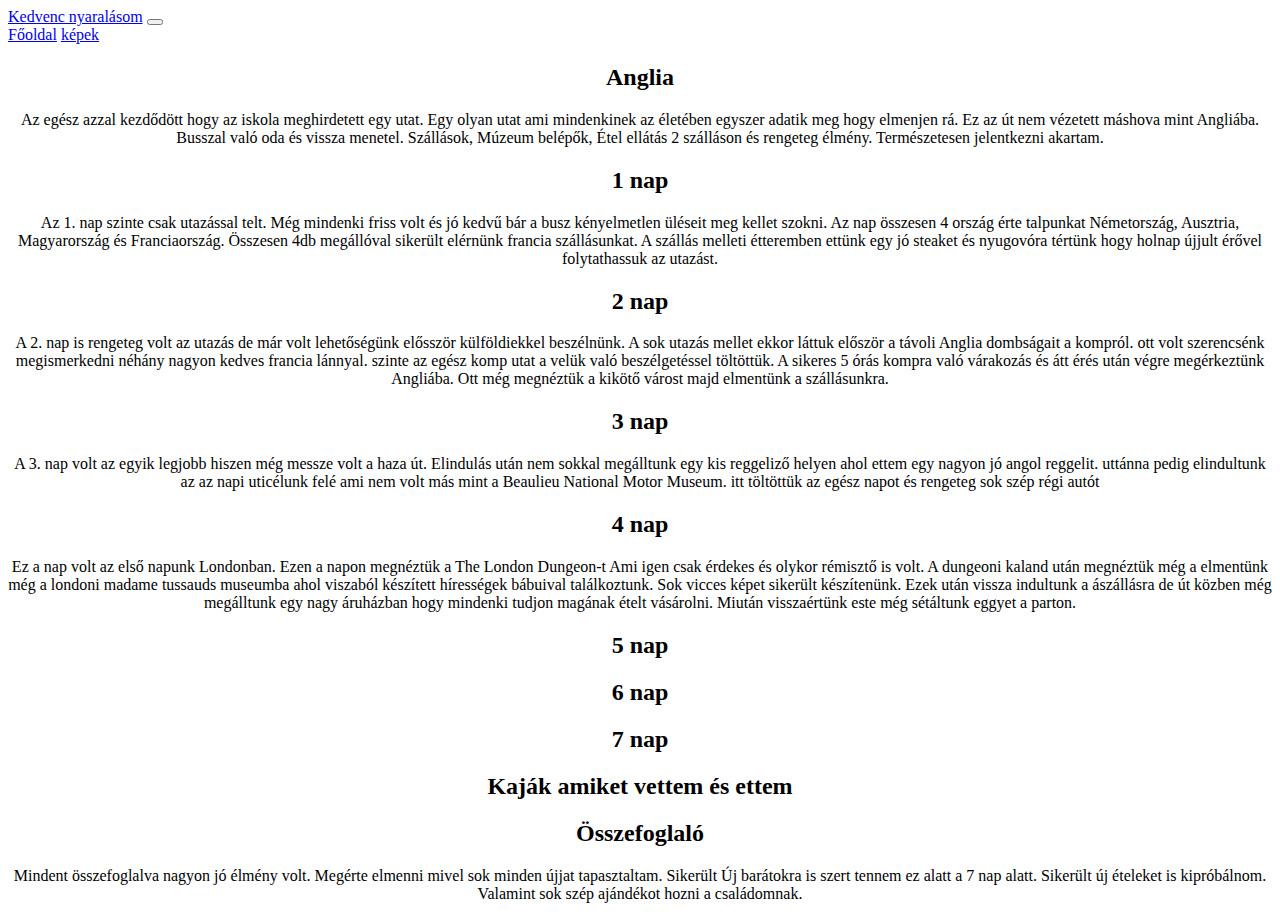
==== index.html @ 94934e39 "4 dik nap kész" ====
<!DOCTYPE html>
<html lang="hu">
<head>
    <meta charset="UTF-8">
    <meta name="viewport" content="width=device-width, initial-scale=1.0">
    <link rel="icon" href="[data-uri]">
    <link href="https://cdn.jsdelivr.net/npm/bootstrap@5.0.2/dist/css/bootstrap.min.css" rel="stylesheet" integrity="sha384-EVSTQN3/azprG1Anm3QDgpJLIm9Nao0Yz1ztcQTwFspd3yD65VohhpuuCOmLASjC" crossorigin="anonymous">
    <link rel="stylesheet" href="style.css">
    <title>Az én nyaralásom</title>
</head>
<body>
    <script src="https://cdn.jsdelivr.net/npm/bootstrap@5.0.2/dist/js/bootstrap.bundle.min.js" integrity="sha384-MrcW6ZMFYlzcLA8Nl+NtUVF0sA7MsXsP1UyJoMp4YLEuNSfAP+JcXn/tWtIaxVXM" crossorigin="anonymous"></script>
    <script src="https://cdn.jsdelivr.net/npm/@popperjs/core@2.9.2/dist/umd/popper.min.js" integrity="sha384-IQsoLXl5PILFhosVNubq5LC7Qb9DXgDA9i+tQ8Zj3iwWAwPtgFTxbJ8NT4GN1R8p" crossorigin="anonymous"></script>
    <script src="https://cdn.jsdelivr.net/npm/bootstrap@5.0.2/dist/js/bootstrap.min.js" integrity="sha384-cVKIPhGWiC2Al4u+LWgxfKTRIcfu0JTxR+EQDz/bgldoEyl4H0zUF0QKbrJ0EcQF" crossorigin="anonymous"></script>

    <nav class="navbar navbar-expand-lg navbar-light bg-light">
        <div class="container-fluid">
          <a class="navbar-brand" href="#">Kedvenc nyaralásom</a>
          <button class="navbar-toggler" type="button" data-bs-toggle="collapse" data-bs-target="#navbarNavAltMarkup" aria-controls="navbarNavAltMarkup" aria-expanded="false" aria-label="Toggle navigation">
            <span class="navbar-toggler-icon"></span>
          </button>
          <div class="collapse navbar-collapse" id="navbarNavAltMarkup">
            <div class="navbar-nav">
              <a class="nav-link "  href="index.html">Főoldal</a>
              <a class="nav-link" href="Képek.html">képek</a>
            </div>
          </div>
        </div>
      </nav>
      <div>
        <h2>Anglia</h2>
        <p>Az egész azzal kezdődött hogy az iskola meghirdetett egy utat. Egy olyan utat ami mindenkinek az életében egyszer adatik meg hogy elmenjen rá.
        Ez az út nem vézetett máshova mint Angliába. Busszal való oda és vissza menetel. Szállások, Múzeum belépők, Étel ellátás 2 szálláson és rengeteg élmény.
        Természetesen jelentkezni akartam.
        </p>
    </div>
      
    <div>
      <h2>1 nap</h2>
      <p>Az 1. nap szinte csak utazással telt. Még mindenki friss volt és jó kedvű bár a busz kényelmetlen üléseit meg kellet szokni.
        Az nap összesen 4 ország érte talpunkat Németország, Ausztria, Magyarország és Franciaország. Összesen 4db megállóval sikerült elérnünk francia szállásunkat.
        A szállás melleti étteremben ettünk egy jó steaket és nyugovóra tértünk hogy holnap újjult érővel folytathassuk az utazást.
      </p>
    </div>

    <div>
      <h2>2 nap</h2>
      <p>A 2. nap is rengeteg volt az utazás de már volt lehetőségünk elősször külföldiekkel beszélnünk. A sok utazás mellet ekkor láttuk először a távoli Anglia dombságait a kompról. ott volt szerencsénk megismerkedni néhány nagyon kedves francia lánnyal. szinte az egész komp utat a velük való beszélgetéssel töltöttük. A  sikeres 5 órás kompra való várakozás és átt érés után végre megérkeztünk Angliába. Ott még megnéztük a kikötő várost majd elmentünk a szállásunkra. </p>
    </div>

    <div>
      <h2>3 nap</h2>
      <p>A 3. nap volt az egyik legjobb hiszen még messze volt a haza út. Elindulás után nem sokkal megálltunk egy kis reggeliző helyen ahol ettem egy nagyon jó angol reggelit. uttánna pedig elindultunk az az napi uticélunk felé ami nem volt más mint a Beaulieu National Motor Museum. itt töltöttük az egész napot és rengeteg sok szép régi autót</p>
    </div>

    <div>
      <h2>4 nap</h2>
      <p>Ez a nap volt az első napunk Londonban. Ezen a napon megnéztük a The London Dungeon-t Ami igen csak érdekes és olykor rémisztő is volt. A dungeoni kaland után megnéztük még a elmentünk még a londoni madame tussauds museumba ahol viszaból készített hírességek bábuival találkoztunk. Sok vicces képet sikerült készítenünk. Ezek után vissza indultunk a ászállásra de út közben még megálltunk egy nagy áruházban hogy mindenki tudjon magának ételt vásárolni. Miután visszaértünk este még sétáltunk eggyet a parton.</p>
    </div>

    <div>
      <h2>5 nap</h2>
      <p></p>
    </div>
      
      <div>
        <h2>6 nap</h2>
        <p></p>
      </div>

      <div>
        <h2>7 nap</h2>
        <p></p>
      </div>

      <div>
        <h2>Kaják amiket vettem és ettem</h2>
        <p></p>
      </div>

      <div>
        <h2>Összefoglaló</h2>
        <p>Mindent összefoglalva nagyon jó élmény volt. Megérte elmenni mivel sok minden újjat tapasztaltam.
         Sikerült Új barátokra is szert tennem ez alatt a 7 nap alatt. Sikerült új ételeket is kipróbálnom.
         Valamint sok szép ajándékot hozni a családomnak.</p>
      </div>

</body>
</html>
---- style.css ----
h2{
    text-align: center;
}

p{
    text-align: center;
}
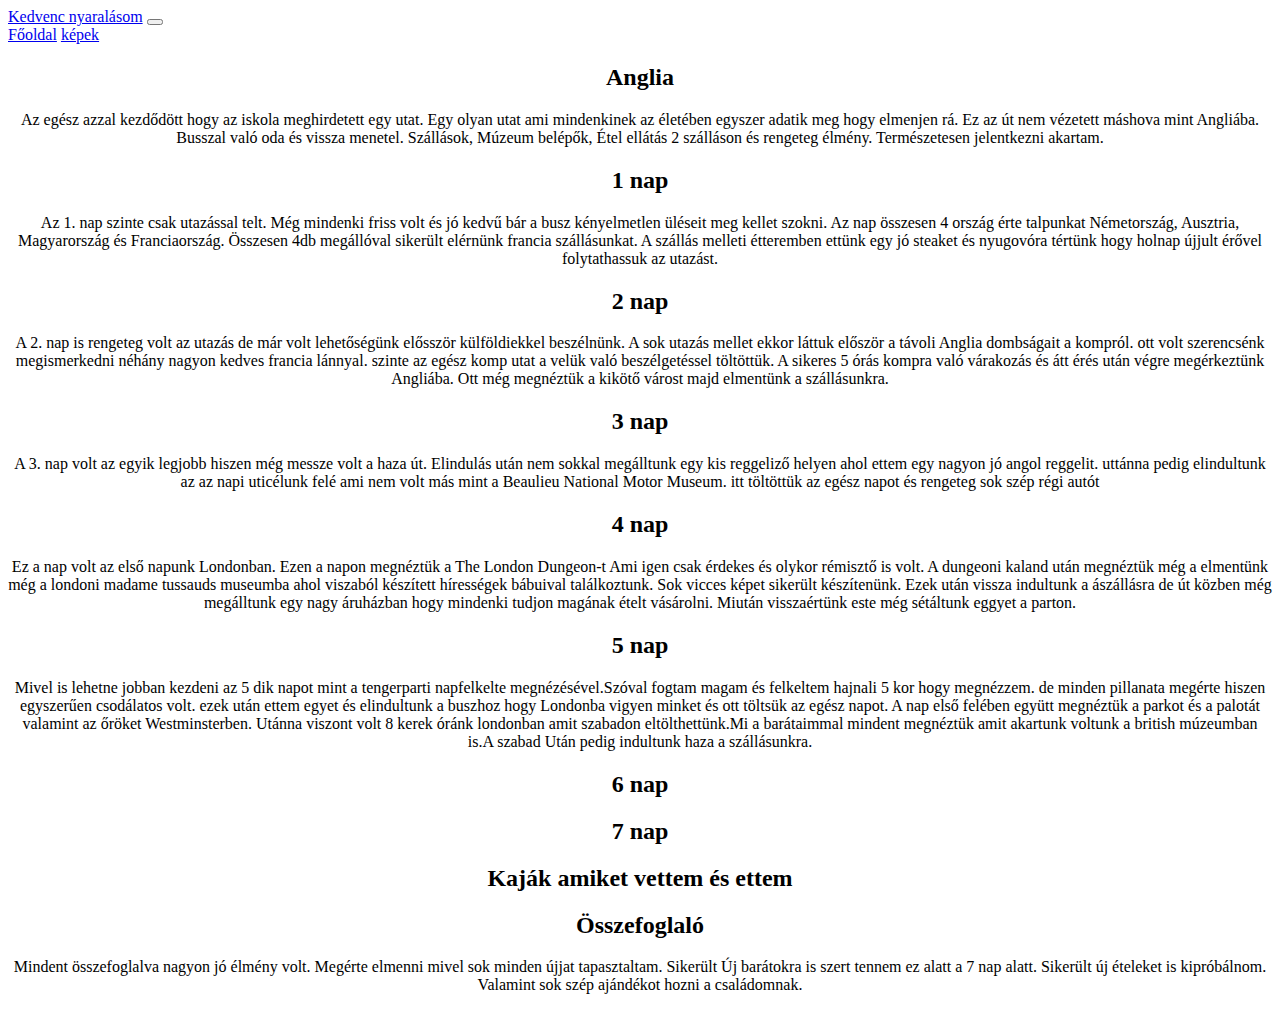
==== commit 539189fe: "5.nap kész" ====
--- a/index.html
+++ b/index.html
@@ -60,7 +60,7 @@
 
     <div>
       <h2>5 nap</h2>
-      <p></p>
+      <p>Mivel is lehetne jobban kezdeni az 5 dik napot mint a tengerparti napfelkelte megnézésével.Szóval fogtam magam és felkeltem hajnali 5 kor hogy megnézzem. de minden pillanata megérte hiszen egyszerűen csodálatos volt. ezek után ettem egyet és elindultunk a buszhoz hogy Londonba vigyen minket és ott töltsük az egész napot. A nap első felében együtt megnéztük a parkot és a palotát valamint az őröket Westminsterben. Utánna viszont volt 8 kerek óránk londonban amit szabadon eltölthettünk.Mi a barátaimmal mindent megnéztük amit akartunk voltunk a british múzeumban is.A szabad Után pedig indultunk haza a szállásunkra. </p>
     </div>
       
       <div>
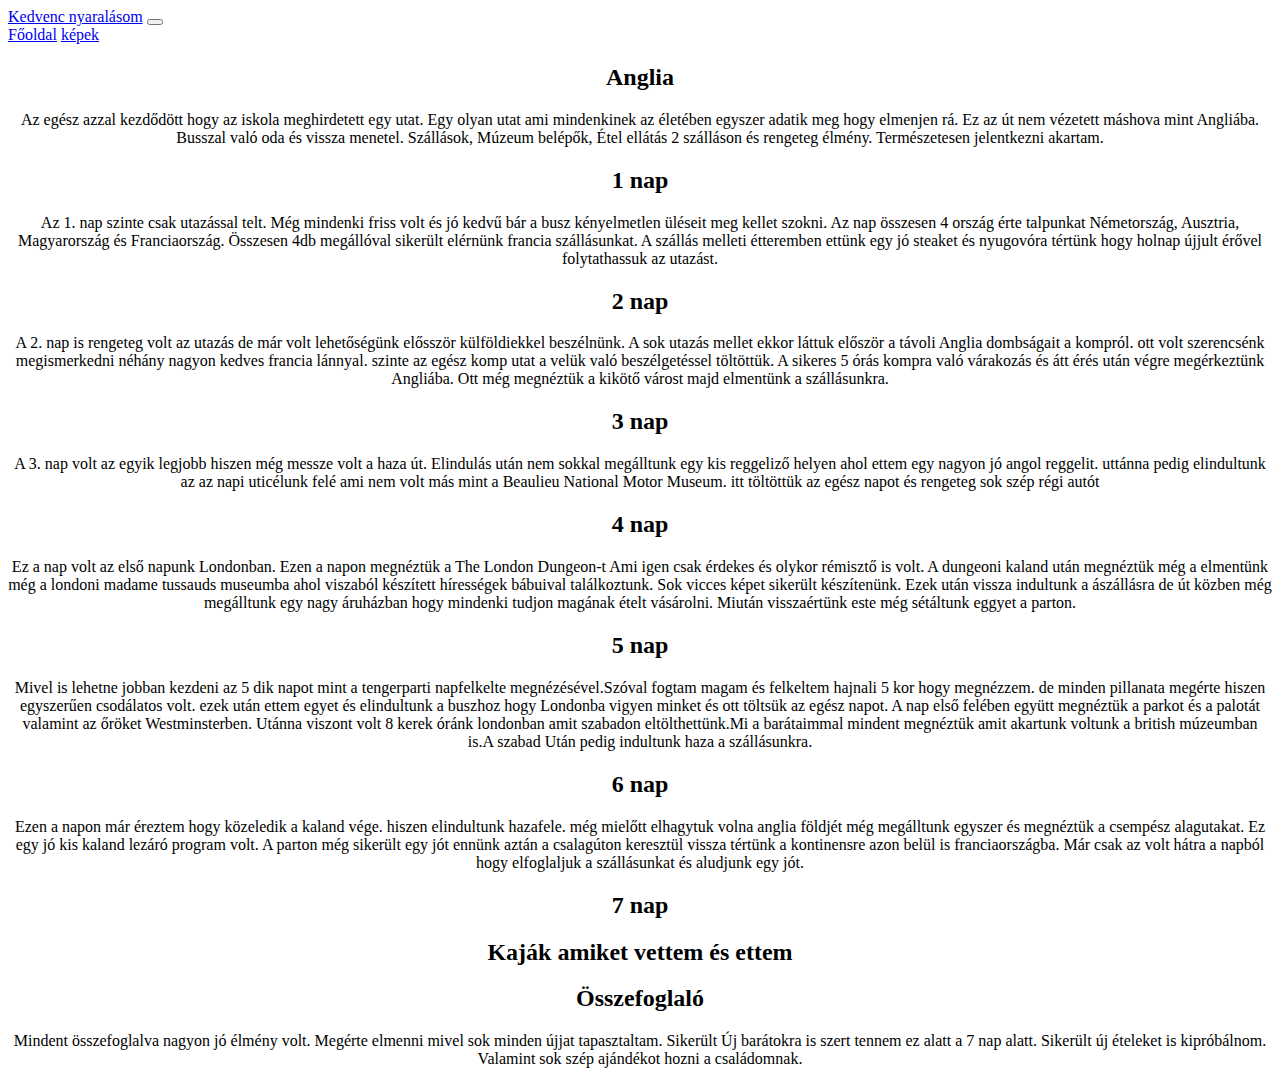
==== commit c74ebcad: "6.nap kész" ====
--- a/index.html
+++ b/index.html
@@ -65,7 +65,7 @@
       
       <div>
         <h2>6 nap</h2>
-        <p></p>
+        <p>Ezen a napon már éreztem hogy közeledik a kaland vége. hiszen elindultunk hazafele. még mielőtt elhagytuk volna anglia földjét még megálltunk egyszer és megnéztük a csempész alagutakat. Ez egy jó kis kaland lezáró program volt. A parton még sikerült egy jót ennünk aztán a csalagúton keresztül vissza tértünk a kontinensre azon belül is franciaországba. Már csak az volt hátra a napból hogy elfoglaljuk a szállásunkat és aludjunk egy jót. </p>
       </div>
 
       <div>
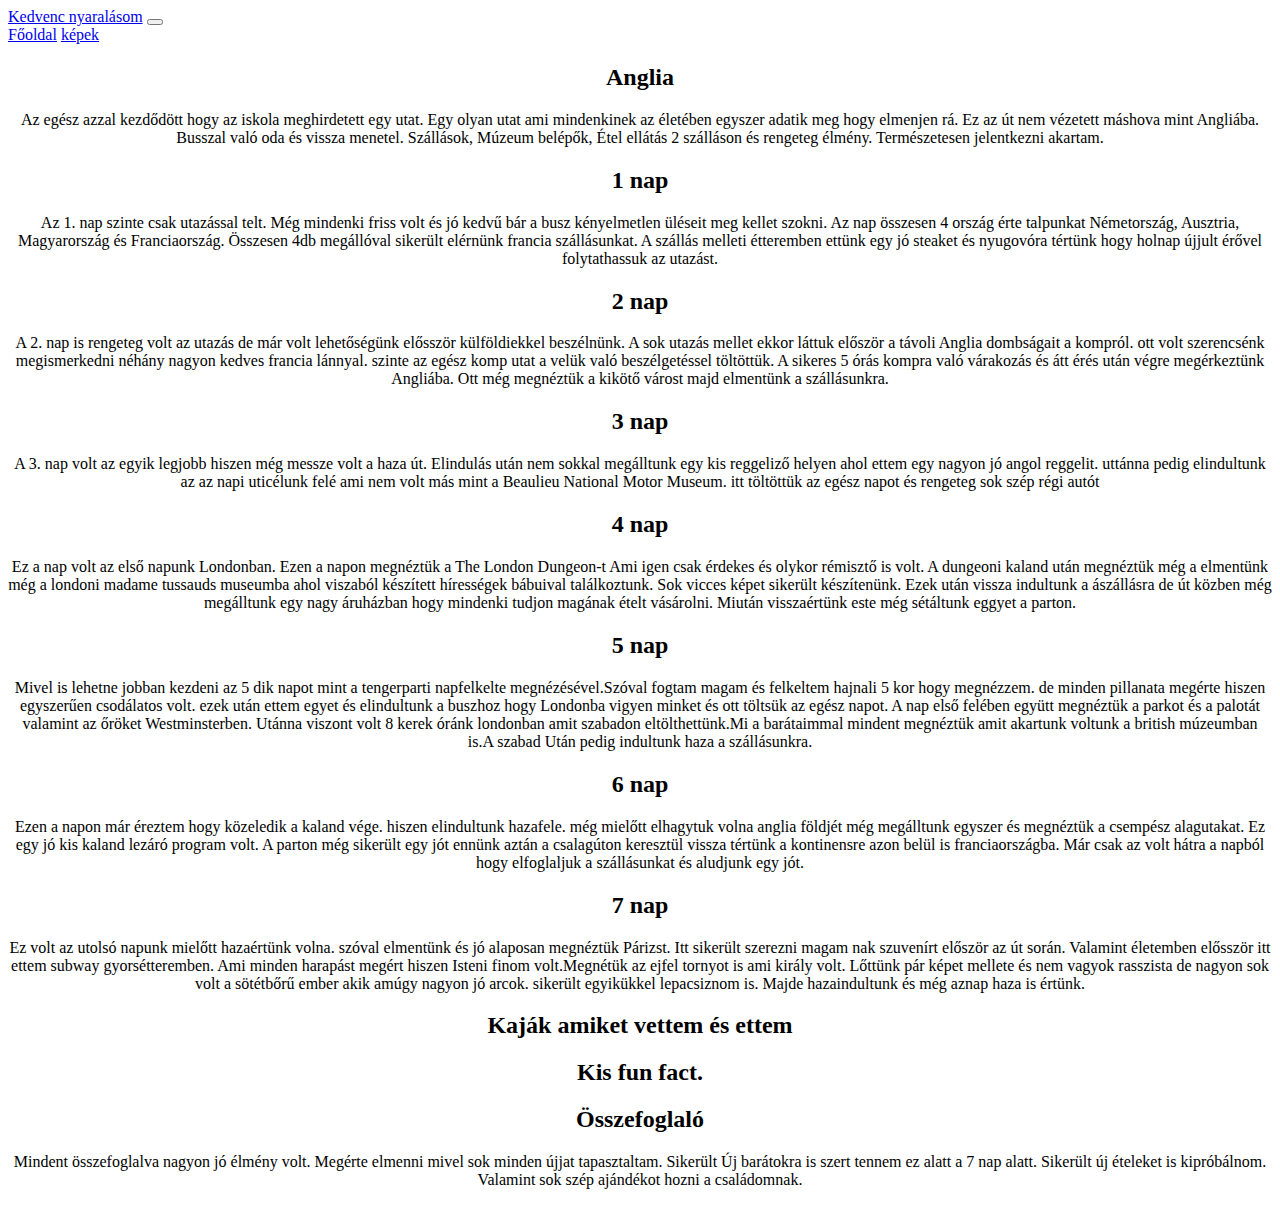
==== commit de5c8366: "7.nap kész" ====
--- a/index.html
+++ b/index.html
@@ -70,11 +70,16 @@
 
       <div>
         <h2>7 nap</h2>
+        <p>Ez volt az utolsó napunk mielőtt hazaértünk volna. szóval elmentünk és jó alaposan megnéztük Párizst. Itt sikerült szerezni magam nak szuvenírt először az út során. Valamint életemben elősször itt ettem subway gyorsétteremben. Ami minden harapást megért hiszen Isteni finom volt.Megnétük az ejfel tornyot is ami király volt. Lőttünk pár képet mellete és nem vagyok rasszista de nagyon sok volt a sötétbőrű ember akik amúgy nagyon jó arcok. sikerült egyikükkel lepacsiznom is. Majde hazaindultunk és még aznap haza is értünk.</p>
+      </div>
+
+      <div>
+        <h2>Kaják amiket vettem és ettem</h2>
         <p></p>
       </div>
 
       <div>
-        <h2>Kaják amiket vettem és ettem</h2>
+        <h2>Kis fun fact.</h2>
         <p></p>
       </div>
 
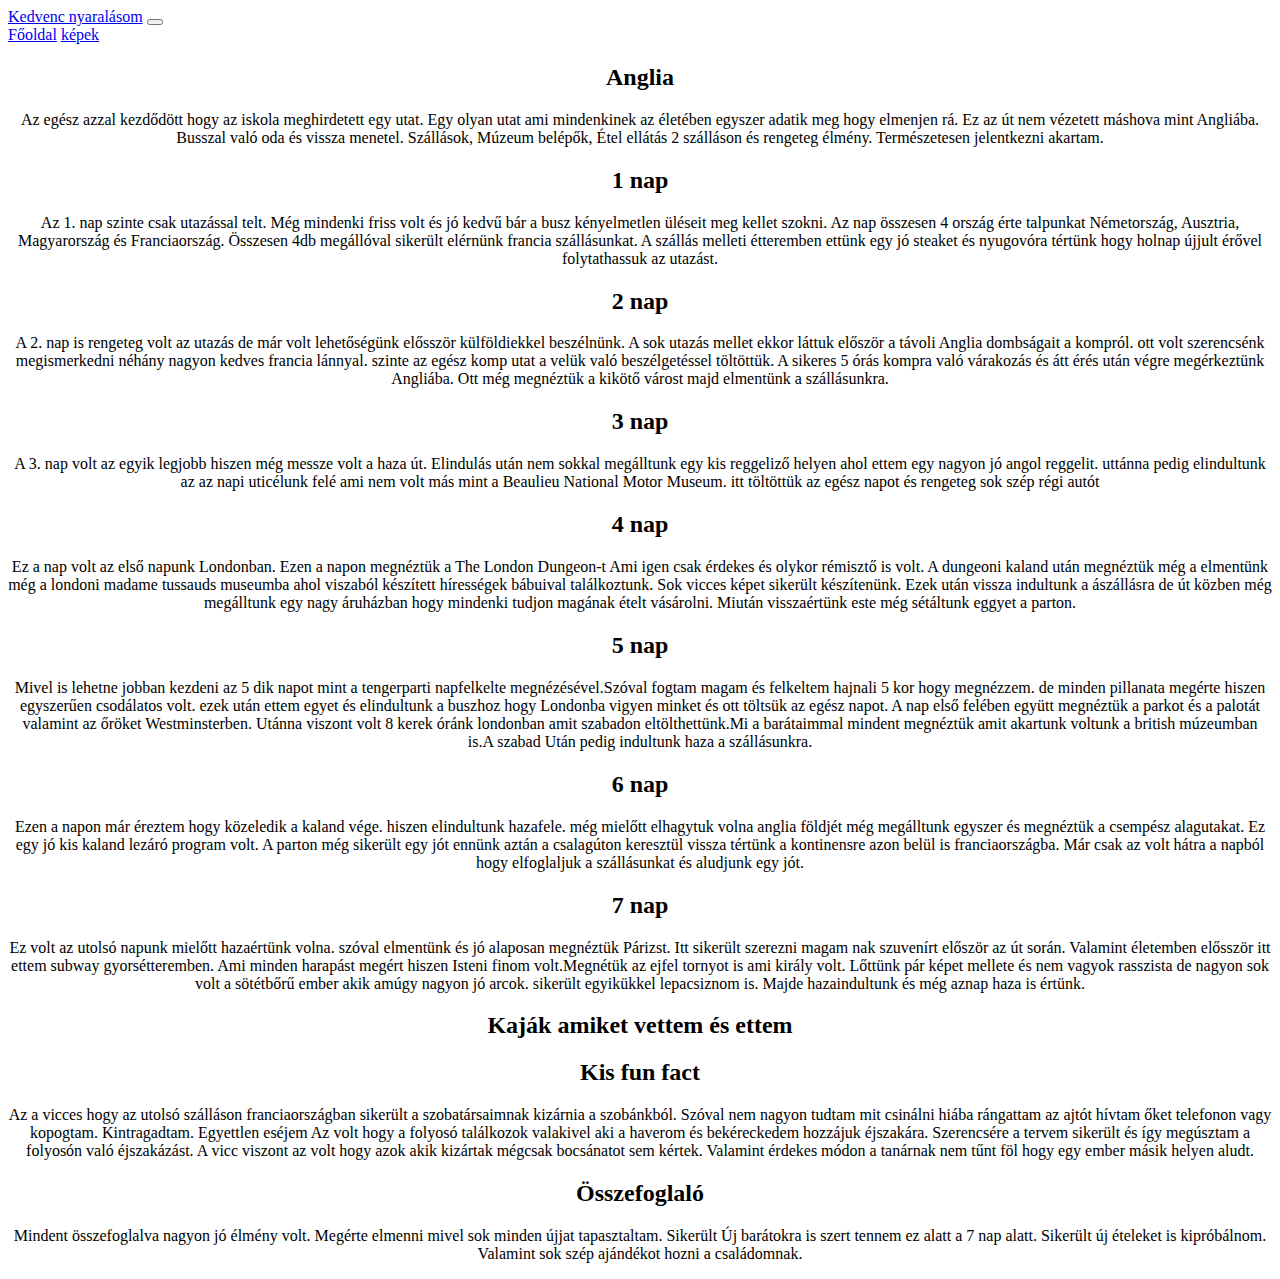
==== commit 7c6837a6: "fun fact kész" ====
--- a/index.html
+++ b/index.html
@@ -79,8 +79,8 @@
       </div>
 
       <div>
-        <h2>Kis fun fact.</h2>
-        <p></p>
+        <h2>Kis fun fact</h2>
+        <p>Az a vicces hogy az utolsó szálláson franciaországban sikerült a szobatársaimnak kizárnia a szobánkból. Szóval nem nagyon tudtam mit csinálni hiába rángattam az ajtót hívtam őket telefonon vagy kopogtam. Kintragadtam. Egyettlen eséjem Az volt hogy a folyosó találkozok valakivel aki a haverom és bekéreckedem hozzájuk éjszakára. Szerencsére a tervem sikerült és így megúsztam a folyosón való éjszakázást. A vicc viszont az volt hogy azok akik kizártak mégcsak bocsánatot sem kértek. Valamint érdekes módon a  tanárnak nem tűnt föl hogy egy ember másik helyen aludt.</p>
       </div>
 
       <div>
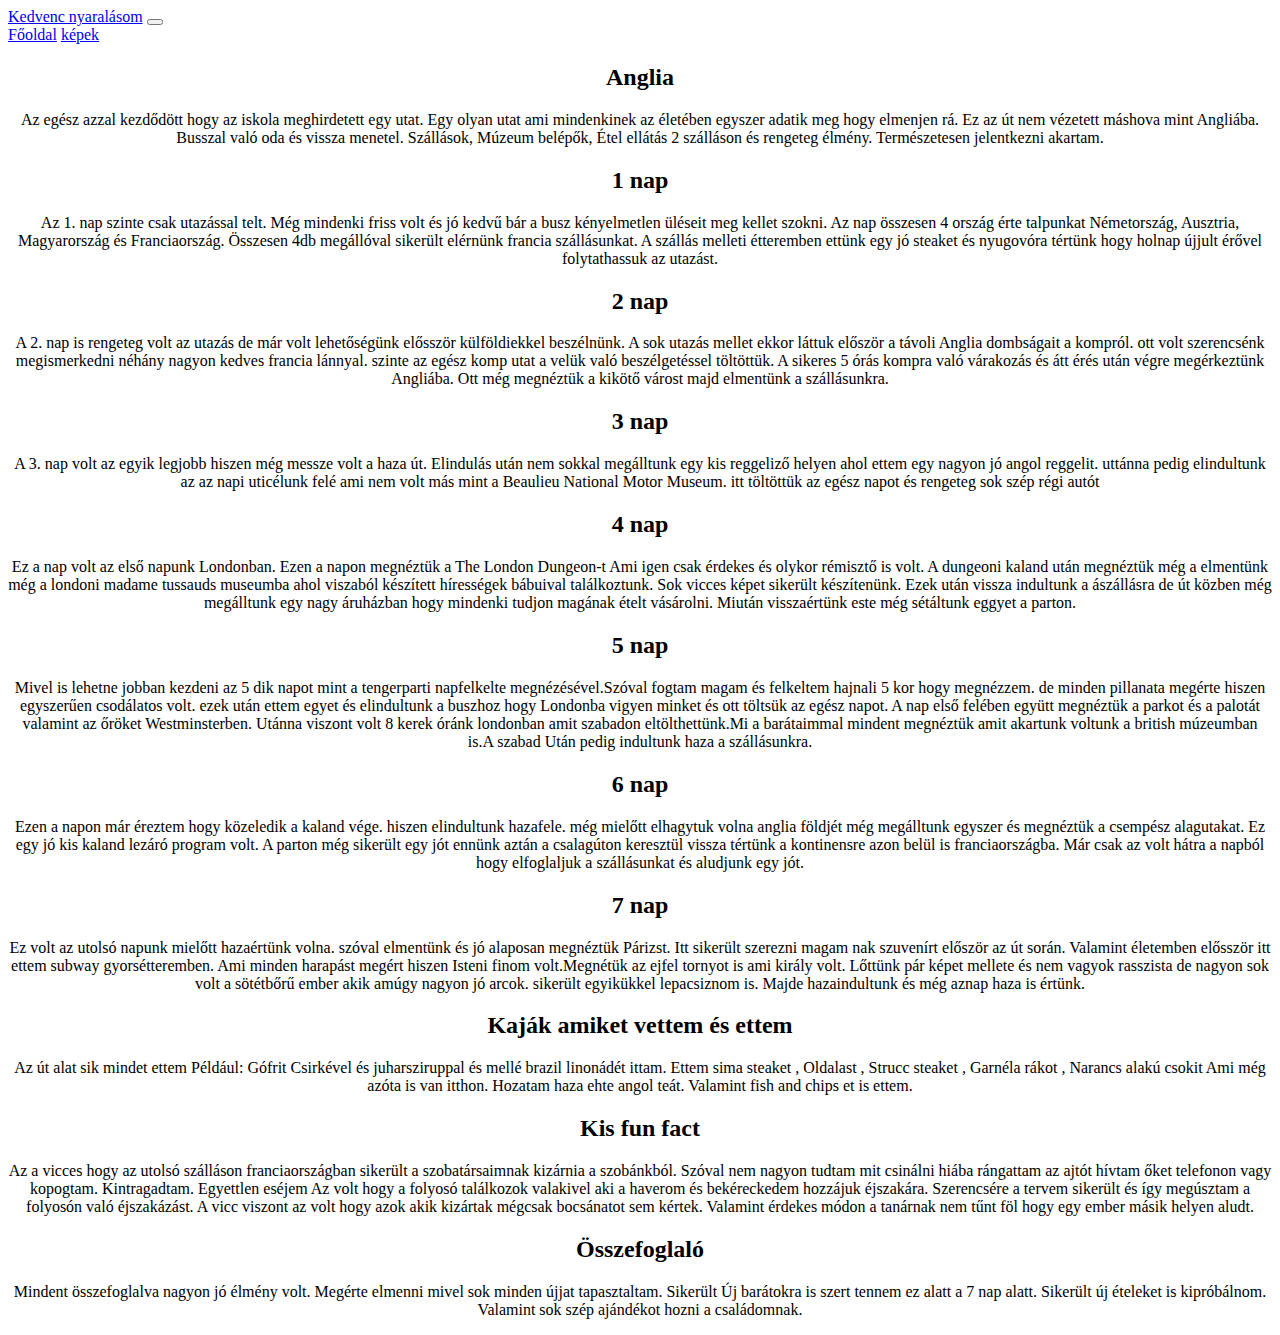
==== commit 9b6b4321: "káják kész" ====
--- a/index.html
+++ b/index.html
@@ -75,7 +75,7 @@
 
       <div>
         <h2>Kaják amiket vettem és ettem</h2>
-        <p></p>
+        <p> Az út alat sik mindet ettem Például: Gófrit Csirkével és juharsziruppal és mellé brazil linonádét ittam. Ettem sima steaket , Oldalast , Strucc steaket , Garnéla rákot , Narancs alakú csokit Ami még azóta is van itthon. Hozatam haza ehte angol teát. Valamint fish and chips et is ettem. </p>
       </div>
 
       <div>
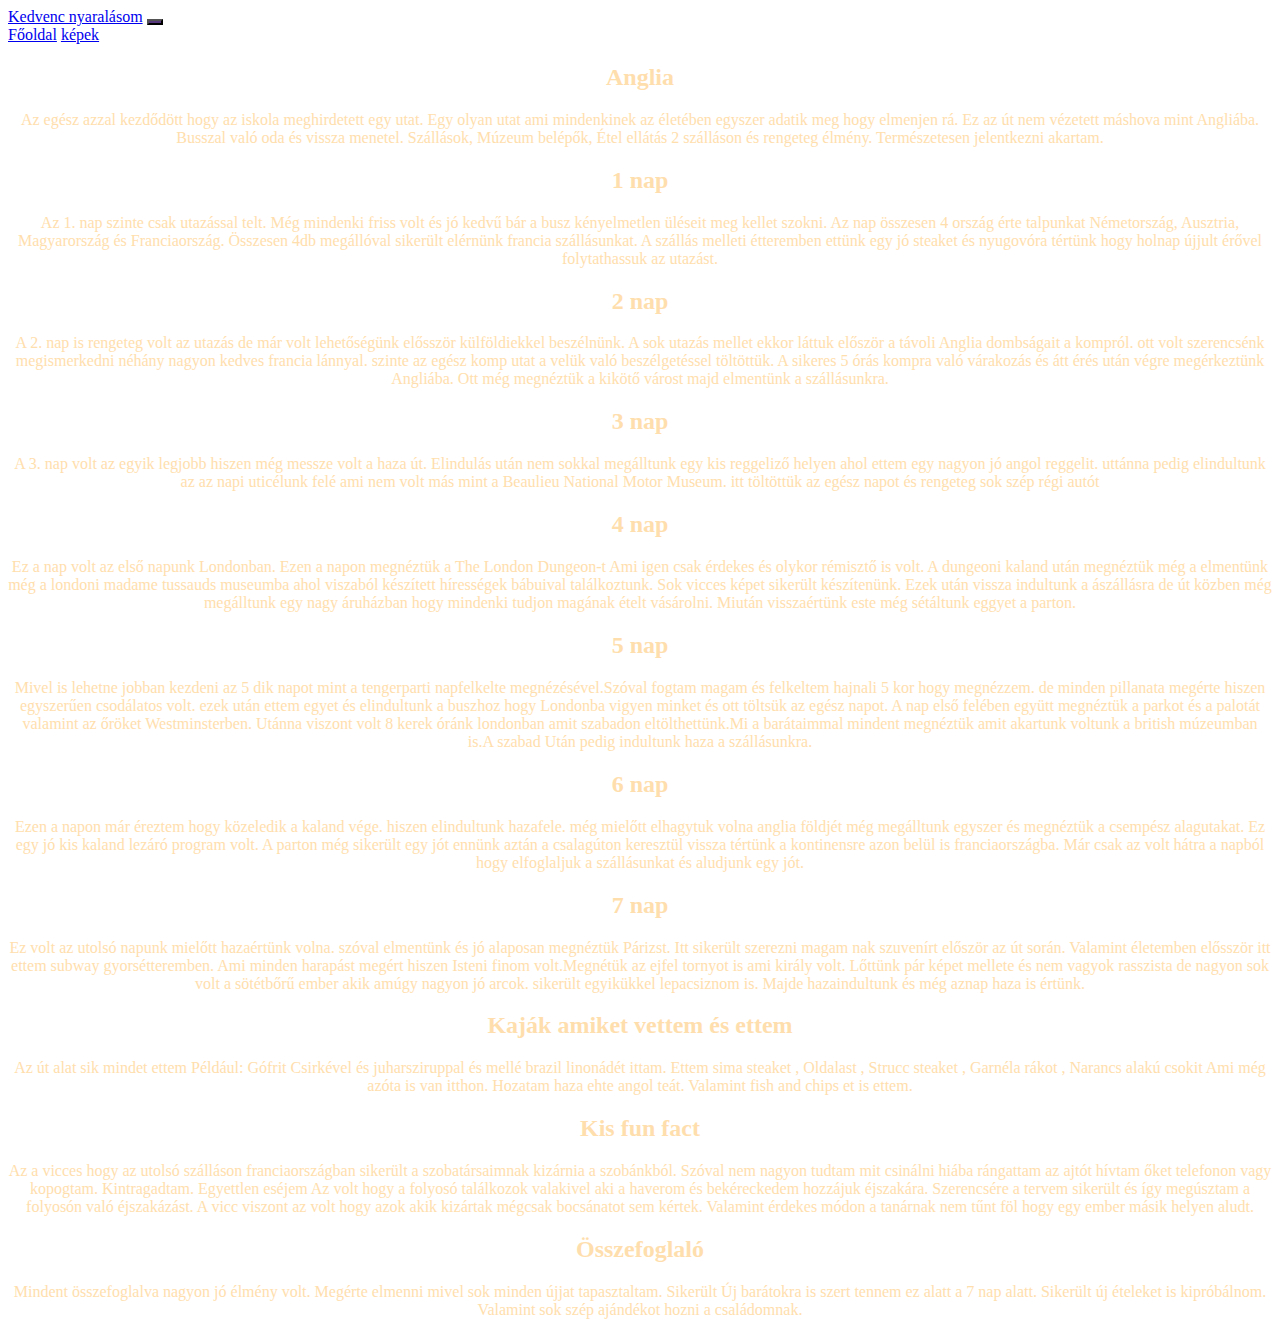
==== commit ad455a97: "style" ====
--- a/index.html
+++ b/index.html
@@ -8,6 +8,14 @@
     <link rel="stylesheet" href="style.css">
     <title>Az én nyaralásom</title>
 </head>
+<style>
+  body {
+    background-image: url('https://cdn.britannica.com/01/94501-050-7C939333/Big-Ben-London.jpg');
+    background-repeat: no-repeat;
+    background-attachment: fixed;
+    background-size: 100% 100%;
+  }
+  </style>
 <body>
     <script src="https://cdn.jsdelivr.net/npm/bootstrap@5.0.2/dist/js/bootstrap.bundle.min.js" integrity="sha384-MrcW6ZMFYlzcLA8Nl+NtUVF0sA7MsXsP1UyJoMp4YLEuNSfAP+JcXn/tWtIaxVXM" crossorigin="anonymous"></script>
     <script src="https://cdn.jsdelivr.net/npm/@popperjs/core@2.9.2/dist/umd/popper.min.js" integrity="sha384-IQsoLXl5PILFhosVNubq5LC7Qb9DXgDA9i+tQ8Zj3iwWAwPtgFTxbJ8NT4GN1R8p" crossorigin="anonymous"></script>
--- a/style.css
+++ b/style.css
@@ -4,4 +4,12 @@
 
 p{
     text-align: center;
-}+}
+body {
+    color: navajowhite;
+    
+}
+button{
+    background-color: rgb(86, 55, 126);
+}
+  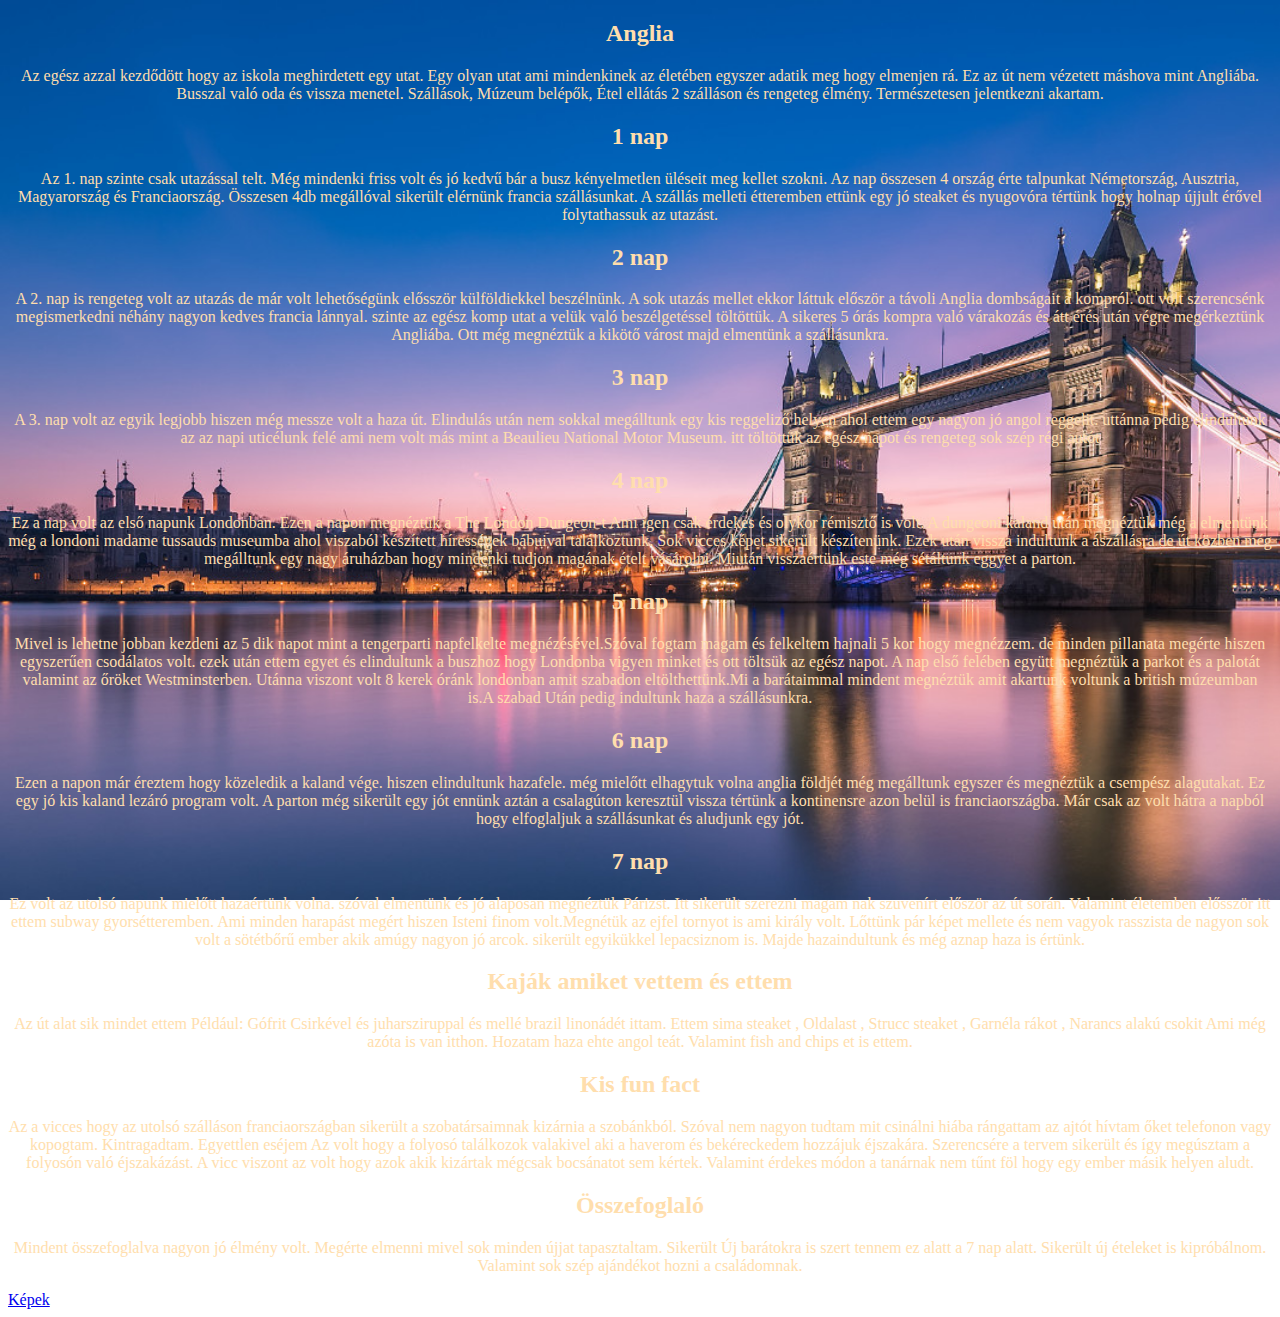
==== commit ebe587e6: "minden kész" ====
--- a/index.html
+++ b/index.html
@@ -8,33 +8,8 @@
     <link rel="stylesheet" href="style.css">
     <title>Az én nyaralásom</title>
 </head>
-<style>
-  body {
-    background-image: url('https://cdn.britannica.com/01/94501-050-7C939333/Big-Ben-London.jpg');
-    background-repeat: no-repeat;
-    background-attachment: fixed;
-    background-size: 100% 100%;
-  }
-  </style>
-<body>
-    <script src="https://cdn.jsdelivr.net/npm/bootstrap@5.0.2/dist/js/bootstrap.bundle.min.js" integrity="sha384-MrcW6ZMFYlzcLA8Nl+NtUVF0sA7MsXsP1UyJoMp4YLEuNSfAP+JcXn/tWtIaxVXM" crossorigin="anonymous"></script>
-    <script src="https://cdn.jsdelivr.net/npm/@popperjs/core@2.9.2/dist/umd/popper.min.js" integrity="sha384-IQsoLXl5PILFhosVNubq5LC7Qb9DXgDA9i+tQ8Zj3iwWAwPtgFTxbJ8NT4GN1R8p" crossorigin="anonymous"></script>
-    <script src="https://cdn.jsdelivr.net/npm/bootstrap@5.0.2/dist/js/bootstrap.min.js" integrity="sha384-cVKIPhGWiC2Al4u+LWgxfKTRIcfu0JTxR+EQDz/bgldoEyl4H0zUF0QKbrJ0EcQF" crossorigin="anonymous"></script>
+<body style="background-image: url('weekend-i-london_header_636cfd960cff1_original.jpg');">
 
-    <nav class="navbar navbar-expand-lg navbar-light bg-light">
-        <div class="container-fluid">
-          <a class="navbar-brand" href="#">Kedvenc nyaralásom</a>
-          <button class="navbar-toggler" type="button" data-bs-toggle="collapse" data-bs-target="#navbarNavAltMarkup" aria-controls="navbarNavAltMarkup" aria-expanded="false" aria-label="Toggle navigation">
-            <span class="navbar-toggler-icon"></span>
-          </button>
-          <div class="collapse navbar-collapse" id="navbarNavAltMarkup">
-            <div class="navbar-nav">
-              <a class="nav-link "  href="index.html">Főoldal</a>
-              <a class="nav-link" href="Képek.html">képek</a>
-            </div>
-          </div>
-        </div>
-      </nav>
       <div>
         <h2>Anglia</h2>
         <p>Az egész azzal kezdődött hogy az iskola meghirdetett egy utat. Egy olyan utat ami mindenkinek az életében egyszer adatik meg hogy elmenjen rá.
@@ -98,5 +73,9 @@
          Valamint sok szép ajándékot hozni a családomnak.</p>
       </div>
 
+      <div class="text-center my-4">
+        <a href="Képek.html" class="btn btn-primary">Képek</a>
+    </div>
+
 </body>
 </html>--- a/style.css
+++ b/style.css
@@ -7,9 +7,7 @@
 }
 body {
     color: navajowhite;
-    
+    background-repeat: no-repeat;
+    background-attachment: fixed;
+    background-size: cover;
 }
-button{
-    background-color: rgb(86, 55, 126);
-}
-  